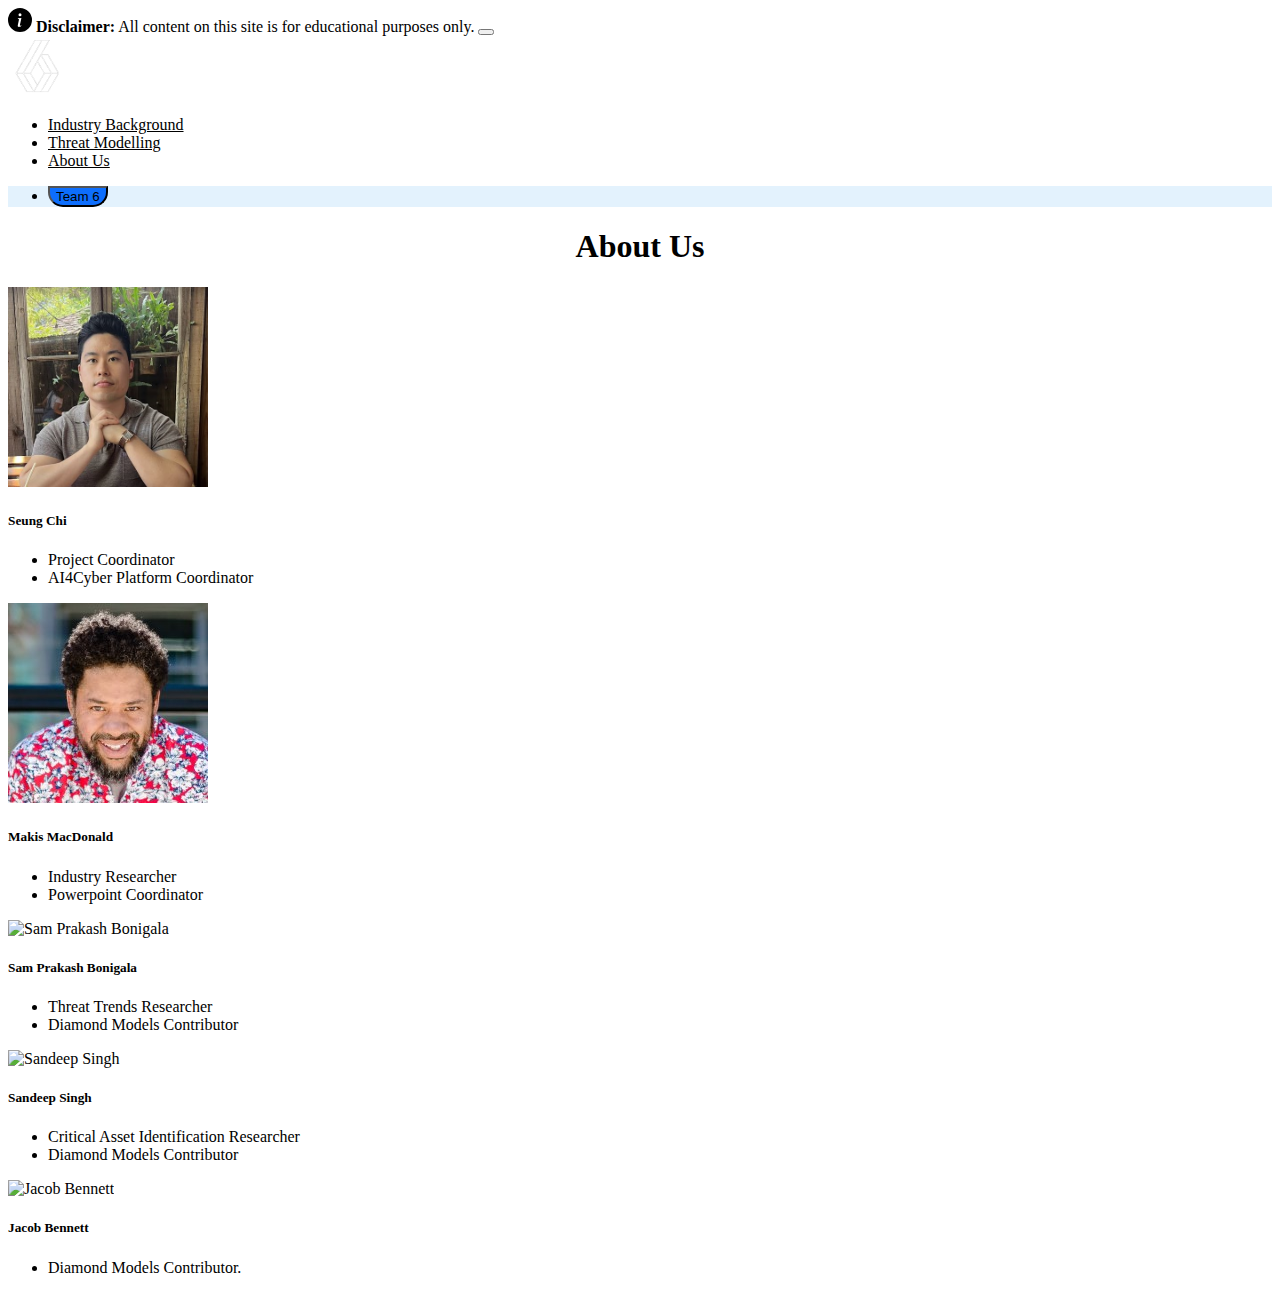
==== about-us.html @ a8d38495 "Background light" ====
<!DOCTYPE html>
<html lang="en">

<head>
    <title>T596: AI For Cybersecurity (Team 6)</title>
    <meta charset="utf-8">
    <meta name="viewport" content="width=device-width, initial-scale=1">
    <!-- Bootstrap -->
    <link href="https://cdn.jsdelivr.net/npm/bootstrap@5.2.0/dist/css/bootstrap.min.css" rel="stylesheet"
        integrity="sha384-gH2yIJqKdNHPEq0n4Mqa/HGKIhSkIHeL5AyhkYV8i59U5AR6csBvApHHNl/vI1Bx" crossorigin="anonymous">
    <script src="https://cdn.jsdelivr.net/npm/bootstrap@5.2.0/dist/js/bootstrap.bundle.min.js"
        integrity="sha384-A3rJD856KowSb7dwlZdYEkO39Gagi7vIsF0jrRAoQmDKKtQBHUuLZ9AsSv4jD4Xa" crossorigin="anonymous">
    </script>
    <!-- Index CSS Styles -->
    <link rel="stylesheet" href="./style.css">
    <!-- SVG for Info Message -->
    <svg xmlns="http://www.w3.org/2000/svg" style="display: none;">
        <symbol id="info-fill" fill="currentColor" viewBox="0 0 16 16">
            <path
                d="M8 16A8 8 0 1 0 8 0a8 8 0 0 0 0 16zm.93-9.412-1 4.705c-.07.34.029.533.304.533.194 0 .487-.07.686-.246l-.088.416c-.287.346-.92.598-1.465.598-.703 0-1.002-.422-.808-1.319l.738-3.468c.064-.293.006-.399-.287-.47l-.451-.081.082-.381 2.29-.287zM8 5.5a1 1 0 1 1 0-2 1 1 0 0 1 0 2z" />
        </symbol>
    </svg>
</head>

<body class="bg-light">
    <!-- Disclaimer Message -->
    <div class="alert alert-warning alert-dismissible fade show mb-0 p-0" role="alert">
        <svg class="bi flex-shrink-0 me-2" width="24" height="24" role="img" aria-label="Info:">
            <use xlink:href="#info-fill" /></svg>
        <strong>Disclaimer:</strong> All content on this site is for educational purposes only.
        <button type="button" class="btn-close p-1" data-bs-dismiss="alert" aria-label="Close"></button>
    </div>
    <!-- Header Nav Bar -->
    <nav class="navbar navbar-expand-lg navbar-dark bg-primary">
        <div class="container-fluid">
            <img src="./assets/team_6_logo.png" alt="" width="60" height="60" class="d-inline-block align-text-top">
            <!-- Team 6 -->
            <div class="collapse navbar-collapse" id="navbarNav">
                <ul class="navbar-nav">
                    <li class="nav-item p-3">
                        <a class="nav-link" aria-current="page" href="./index.html">Industry Background</a>
                    </li>
                    <li class="nav-item p-3">
                        <a class="nav-link" href="./threat-model.html">Threat Modelling</a>
                    </li>
                    <li class="nav-item p-3">
                        <a class="nav-link active" href="#">About Us</a>
                    </li>
                </ul>
            </div>
        </div>
    </nav>
    <!-- Secondary Navbar -->
    <ul class="nav nav-pills mb-3" id="pills-tab" role="tablist" style="background: #e3f2fd;">
        <li class="nav-item" role="presentation">
            <button class="nav-link active" id="pills-team-tab" data-bs-toggle="pill" data-bs-target="#pills-team"
                type="button" role="tab" aria-controls="pills-team" aria-selected="true">Team 6</button>
        </li>
    </ul>
    <!-- Body Content -->
    <div class="container-fluid">
        <!-- Team 6 Members List -->
        <div class="tab-content" id="pills-tabContent">
            <div class="tab-pane p-3 fade show active" id="pills-team" role="tabpanel" aria-labelledby="pills-team-tab">
                <!-- Title -->
                <div class="mb-3" style="text-align: center">
                    <h1>About Us</h1>
                </div>
                <!-- Profile Card -->
                <div class="row row-cols-1 row-cols-md-2 g-4">
                    <!-- Seung -->
                    <div class="col">
                        <div class="card mb-3">
                            <div class="row g-0">
                                <div class="col-md-4">
                                    <img src="./assets/seung_photo.png" class="img-fluid rounded-start profile-img" alt="Seung Chi">
                                </div>
                                <div class="col-md-8">
                                    <div class="card-body">
                                        <h5 class="card-title">Seung Chi</h5>
                                        <p class="card-text">
                                            <ul>
                                                <li>Project Coordinator</li>
                                                <li>AI4Cyber Platform Coordinator</li>
                                            </ul>
                                        </p>
                                        <!-- <p class="card-text"><small class="text-muted">Last updated 3 mins ago</small> </p> -->
                                    </div>
                                </div>
                            </div>
                        </div>
                    </div>
                    <!-- Makis -->
                    <div class="col">
                        <div class="card mb-3">
                            <div class="row g-0">
                                <div class="col-md-4">
                                    <img src="./assets/makis_photo.png" class="img-fluid rounded-start profile-img" alt="Makis MacDonald">
                                </div>
                                <div class="col-md-8">
                                    <div class="card-body">
                                        <h5 class="card-title">Makis MacDonald</h5>
                                        <p class="card-text">
                                            <ul>
                                                <li>
                                                    Industry Researcher
                                                </li>
                                                <li>
                                                    Powerpoint Coordinator
                                                </li>
                                            </ul>
                                        </p>
                                    </div>
                                </div>
                            </div>
                        </div>
                    </div>
                    <!-- Sam -->
                    <div class="col">
                        <div class="card mb-3">
                            <div class="row g-0">
                                <div class="col-md-4">
                                    <img src="..." class="img-fluid rounded-start profile-img" alt="Sam Prakash Bonigala">
                                </div>
                                <div class="col-md-8">
                                    <div class="card-body">
                                        <h5 class="card-title">Sam Prakash Bonigala</h5>
                                        <p class="card-text">
                                            <ul>
                                                <li>
                                                    Threat Trends Researcher
                                                </li>
                                                <li>
                                                    Diamond Models Contributor
                                                </li>
                                            </ul>
                                        </p>
                                    </div>
                                </div>
                            </div>
                        </div>
                    </div>
                    <!-- Sandeep -->
                    <div class="col">
                        <div class="card mb-3">
                            <div class="row g-0">
                                <div class="col-md-4">
                                    <img src="..." class="img-fluid rounded-start profile-img" alt="Sandeep Singh">
                                </div>
                                <div class="col-md-8">
                                    <div class="card-body">
                                        <h5 class="card-title">Sandeep Singh</h5>
                                        <p class="card-text">
                                            <ul>
                                                <li>
                                                    Critical Asset Identification Researcher
                                                </li>
                                                <li>
                                                    Diamond Models Contributor
                                                </li>
                                            </ul>
                                        </p>
                                    </div>
                                </div>
                            </div>
                        </div>
                    </div>
                    <!-- Jacob -->
                    <div class="col">
                        <div class="card mb-3">
                            <div class="row g-0">
                                <div class="col-md-4">
                                    <img src="..." class="img-fluid rounded-start profile-img" alt="Jacob Bennett">
                                </div>
                                <div class="col-md-8">
                                    <div class="card-body">
                                        <h5 class="card-title">Jacob Bennett</h5>
                                        <p class="card-text">
                                            <ul>
                                                <li>
                                                    Diamond Models Contributor.
                                                </li>
                                            </ul>
                                        </p>
                                    </div>
                                </div>
                            </div>
                        </div>
                    </div>
                </div>
            </div>
        </div>
    </div>

</body>

</html>
---- style.css ----
.body {
    background: #F5F5F5;
}

.container-fluid {
    --bs-gutter-x: 0 !important;
}

/* Remove the navbar's default margin-bottom and rounded borders */
.navbar {
    margin-bottom: 0;
    border-radius: 0;
}

.nav-link {
    color: black;
    border-radius: 0 !important;
    border-bottom-left-radius: 15px !important;
    border-bottom-right-radius: 15px !important;
}

.nav-link:hover {
    color: lightskyblue;
}

.nav-pills .nav-link.active {
    background-color: #0d6efd;
}

/* Industry Background */
.parallax-industrybg {
    /* The image used */
    background-image: url("./assets/oil-gas-city.jpg");

    /* Set a specific height */
    min-height: 300px;

    /* Curved bottom edges */
    /* border-radius: 0px 0px 350px 350px; */

    /* Create the parallax scrolling effect */
    background-attachment: fixed;
    background-position: center;
    background-repeat: no-repeat;
    background-size: cover;
}

/* About Us */
.profile-img {
    max-height: 200px;
}

/* Set black background color, white text and some padding */
footer {
    background-color: #555;
    color: white;
    padding: 15px;
}
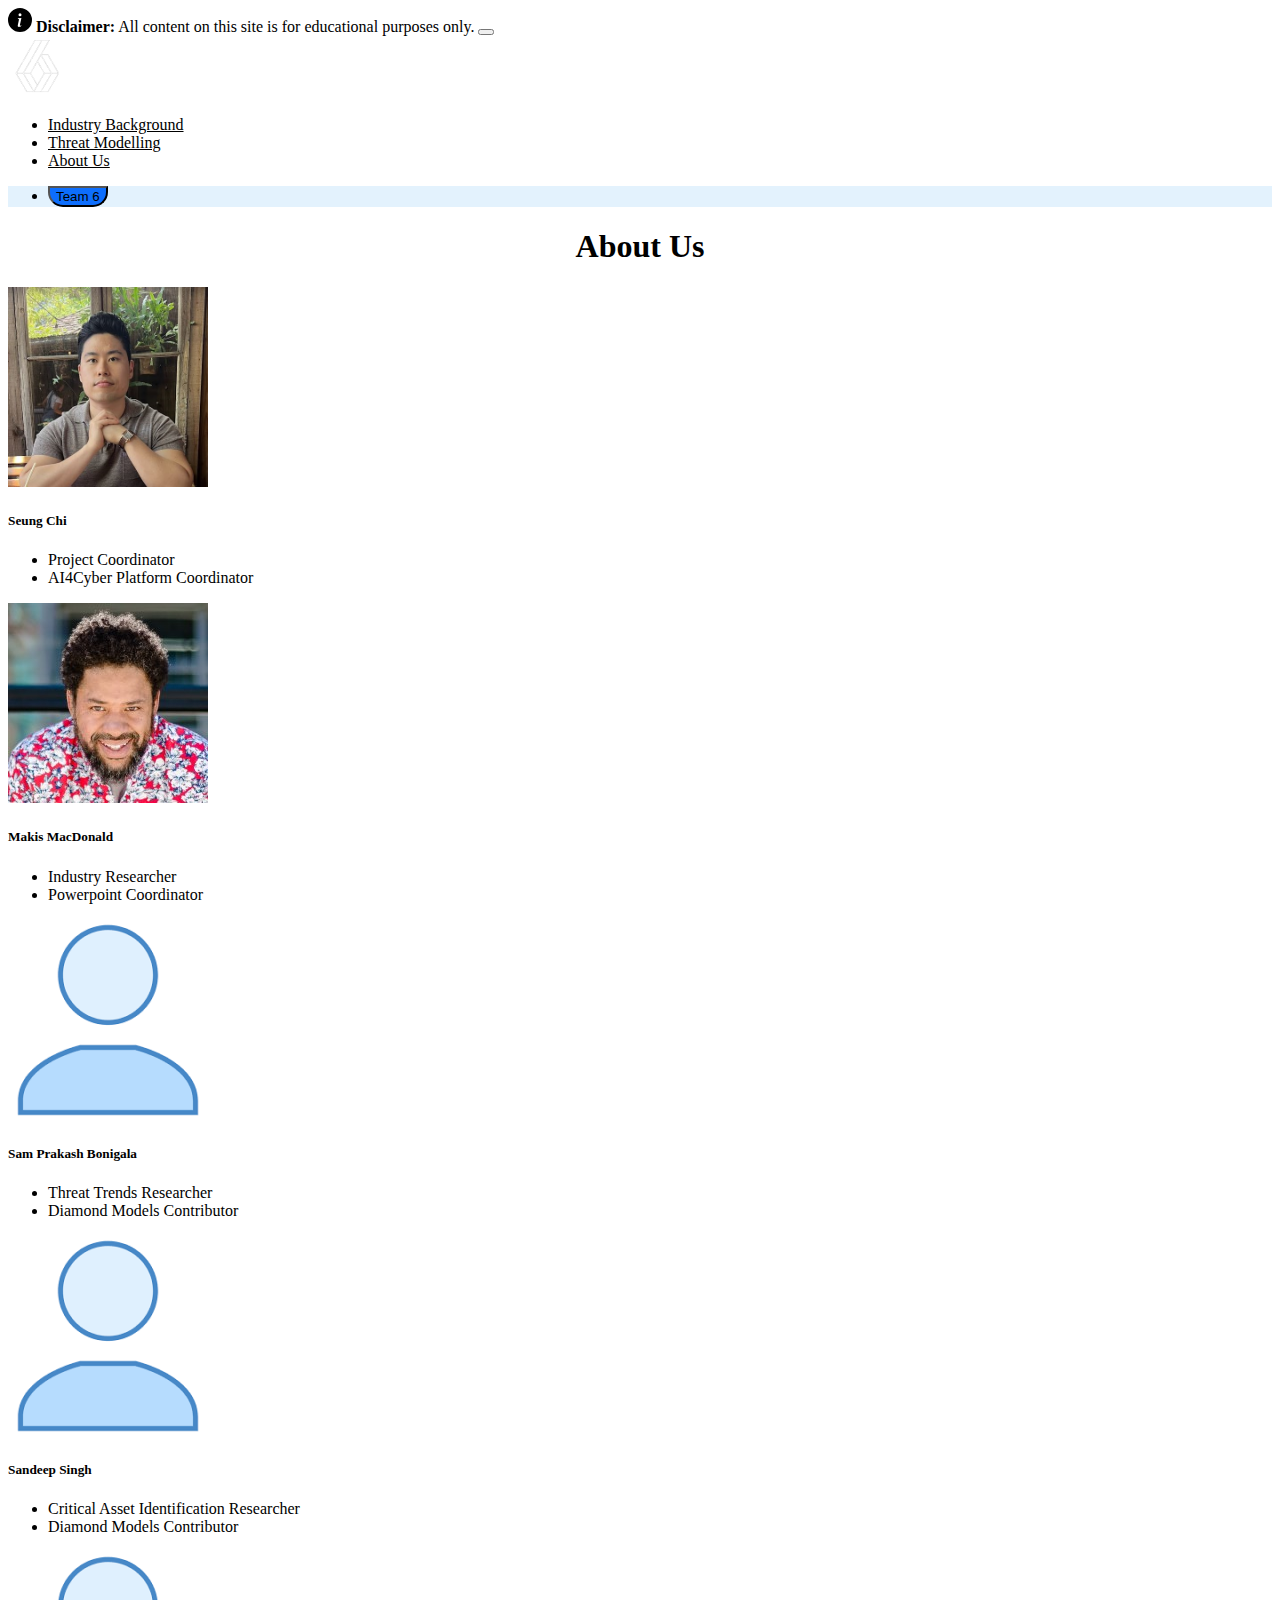
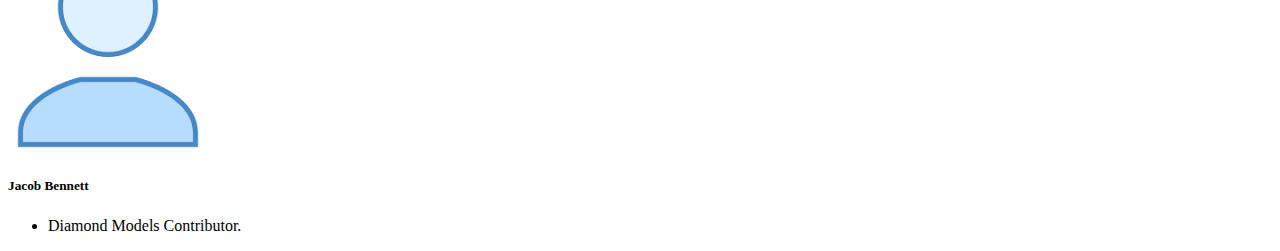
==== commit f65aae7a: "Diamond Models. About Us blank users." ====
--- a/about-us.html
+++ b/about-us.html
@@ -73,7 +73,7 @@
                         <div class="card mb-3">
                             <div class="row g-0">
                                 <div class="col-md-4">
-                                    <img src="./assets/seung_photo.png" class="img-fluid rounded-start profile-img" alt="Seung Chi">
+                                    <img src="./assets/profile-pics/seung_photo.png" class="img-fluid rounded-start profile-img" alt="Seung Chi">
                                 </div>
                                 <div class="col-md-8">
                                     <div class="card-body">
@@ -95,7 +95,7 @@
                         <div class="card mb-3">
                             <div class="row g-0">
                                 <div class="col-md-4">
-                                    <img src="./assets/makis_photo.png" class="img-fluid rounded-start profile-img" alt="Makis MacDonald">
+                                    <img src="./assets/profile-pics/makis_photo.png" class="img-fluid rounded-start profile-img" alt="Makis MacDonald">
                                 </div>
                                 <div class="col-md-8">
                                     <div class="card-body">
@@ -120,7 +120,7 @@
                         <div class="card mb-3">
                             <div class="row g-0">
                                 <div class="col-md-4">
-                                    <img src="..." class="img-fluid rounded-start profile-img" alt="Sam Prakash Bonigala">
+                                    <img src="./assets/profile-pics/blank-user.png" class="img-fluid rounded-start profile-img" alt="Sam Prakash Bonigala">
                                 </div>
                                 <div class="col-md-8">
                                     <div class="card-body">
@@ -145,7 +145,7 @@
                         <div class="card mb-3">
                             <div class="row g-0">
                                 <div class="col-md-4">
-                                    <img src="..." class="img-fluid rounded-start profile-img" alt="Sandeep Singh">
+                                    <img src="./assets/profile-pics/blank-user.png" class="img-fluid rounded-start profile-img" alt="Sandeep Singh">
                                 </div>
                                 <div class="col-md-8">
                                     <div class="card-body">
@@ -170,7 +170,7 @@
                         <div class="card mb-3">
                             <div class="row g-0">
                                 <div class="col-md-4">
-                                    <img src="..." class="img-fluid rounded-start profile-img" alt="Jacob Bennett">
+                                    <img src="./assets/profile-pics/blank-user.png" class="img-fluid rounded-start profile-img" alt="Jacob Bennett">
                                 </div>
                                 <div class="col-md-8">
                                     <div class="card-body">
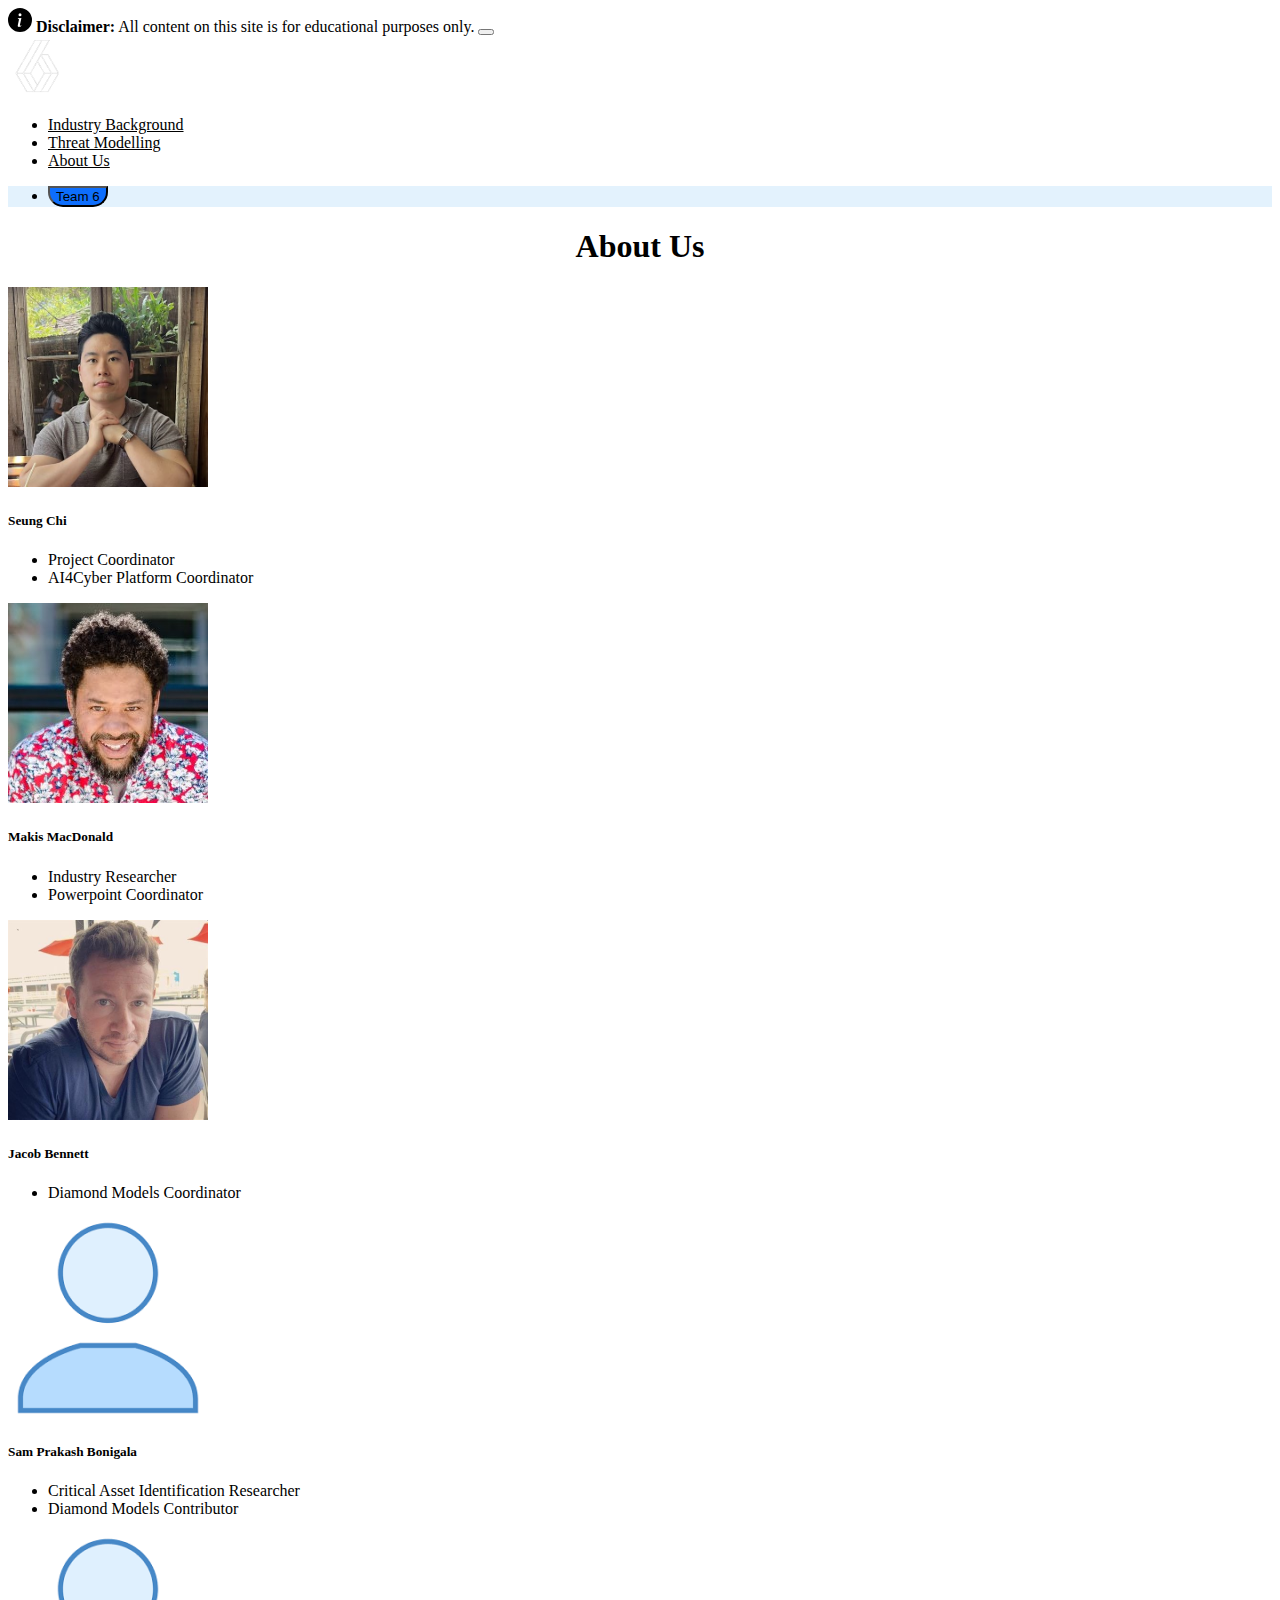
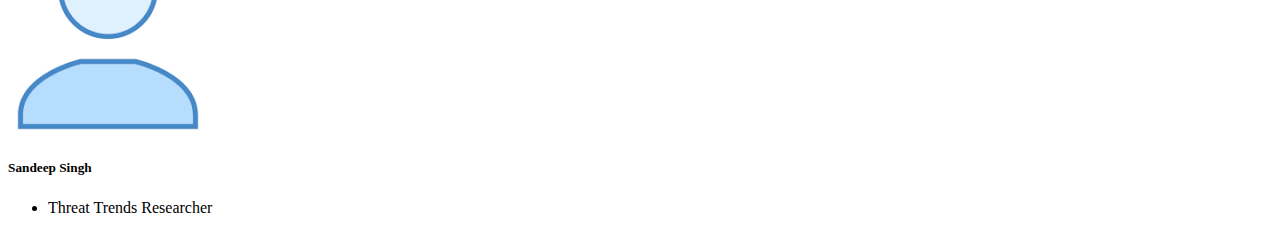
==== commit 453f1edd: "Update about us w. Jacob's photo" ====
--- a/about-us.html
+++ b/about-us.html
@@ -115,6 +115,28 @@
                             </div>
                         </div>
                     </div>
+                    <!-- Jacob -->
+                    <div class="col">
+                        <div class="card mb-3">
+                            <div class="row g-0">
+                                <div class="col-md-4">
+                                    <img src="./assets/profile-pics/jacob_photo.png" class="img-fluid rounded-start profile-img" alt="Jacob Bennett">
+                                </div>
+                                <div class="col-md-8">
+                                    <div class="card-body">
+                                        <h5 class="card-title">Jacob Bennett</h5>
+                                        <p class="card-text">
+                                            <ul>
+                                                <li>
+                                                    Diamond Models Coordinator
+                                                </li>
+                                            </ul>
+                                        </p>
+                                    </div>
+                                </div>
+                            </div>
+                        </div>
+                    </div>
                     <!-- Sam -->
                     <div class="col">
                         <div class="card mb-3">
@@ -128,7 +150,7 @@
                                         <p class="card-text">
                                             <ul>
                                                 <li>
-                                                    Threat Trends Researcher
+                                                    Critical Asset Identification Researcher
                                                 </li>
                                                 <li>
                                                     Diamond Models Contributor
@@ -153,32 +175,7 @@
                                         <p class="card-text">
                                             <ul>
                                                 <li>
-                                                    Critical Asset Identification Researcher
-                                                </li>
-                                                <li>
-                                                    Diamond Models Contributor
-                                                </li>
-                                            </ul>
-                                        </p>
-                                    </div>
-                                </div>
-                            </div>
-                        </div>
-                    </div>
-                    <!-- Jacob -->
-                    <div class="col">
-                        <div class="card mb-3">
-                            <div class="row g-0">
-                                <div class="col-md-4">
-                                    <img src="./assets/profile-pics/blank-user.png" class="img-fluid rounded-start profile-img" alt="Jacob Bennett">
-                                </div>
-                                <div class="col-md-8">
-                                    <div class="card-body">
-                                        <h5 class="card-title">Jacob Bennett</h5>
-                                        <p class="card-text">
-                                            <ul>
-                                                <li>
-                                                    Diamond Models Contributor.
+                                                    Threat Trends Researcher
                                                 </li>
                                             </ul>
                                         </p>
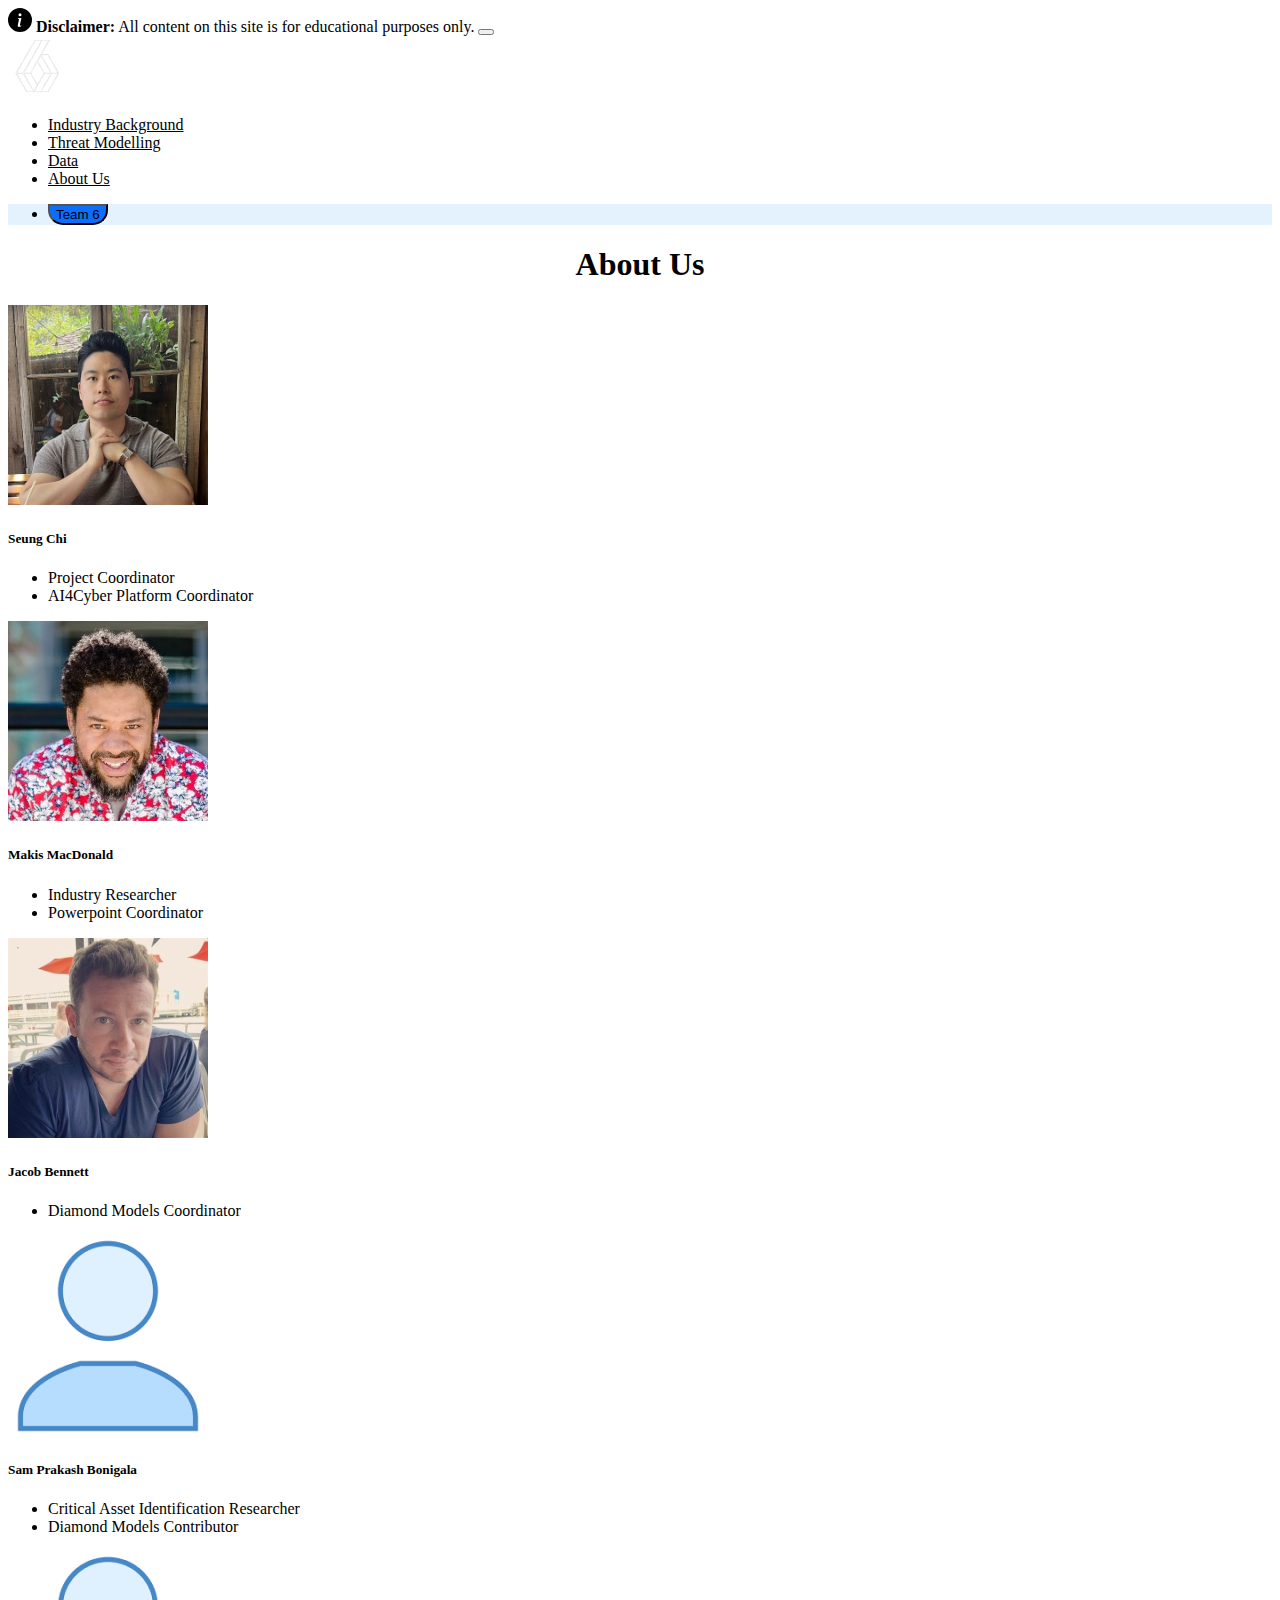
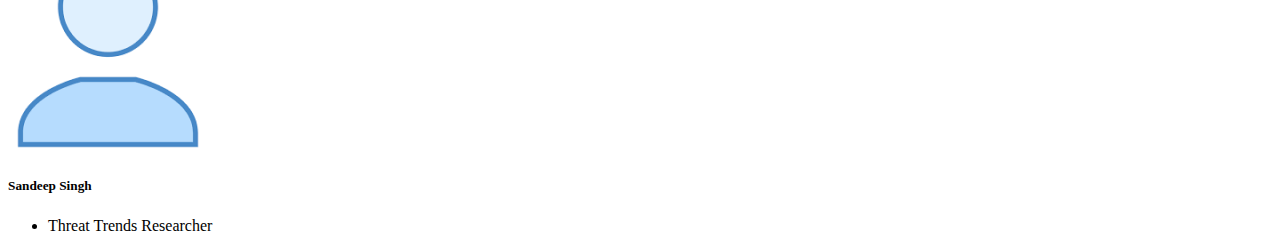
==== commit aa640319: "Add data tab" ====
--- a/about-us.html
+++ b/about-us.html
@@ -42,6 +42,9 @@
                     </li>
                     <li class="nav-item p-3">
                         <a class="nav-link" href="./threat-model.html">Threat Modelling</a>
+                    </li>
+                    <li class="nav-item p-3">
+                        <a class="nav-link" href="./data.html">Data</a>
                     </li>
                     <li class="nav-item p-3">
                         <a class="nav-link active" href="#">About Us</a>
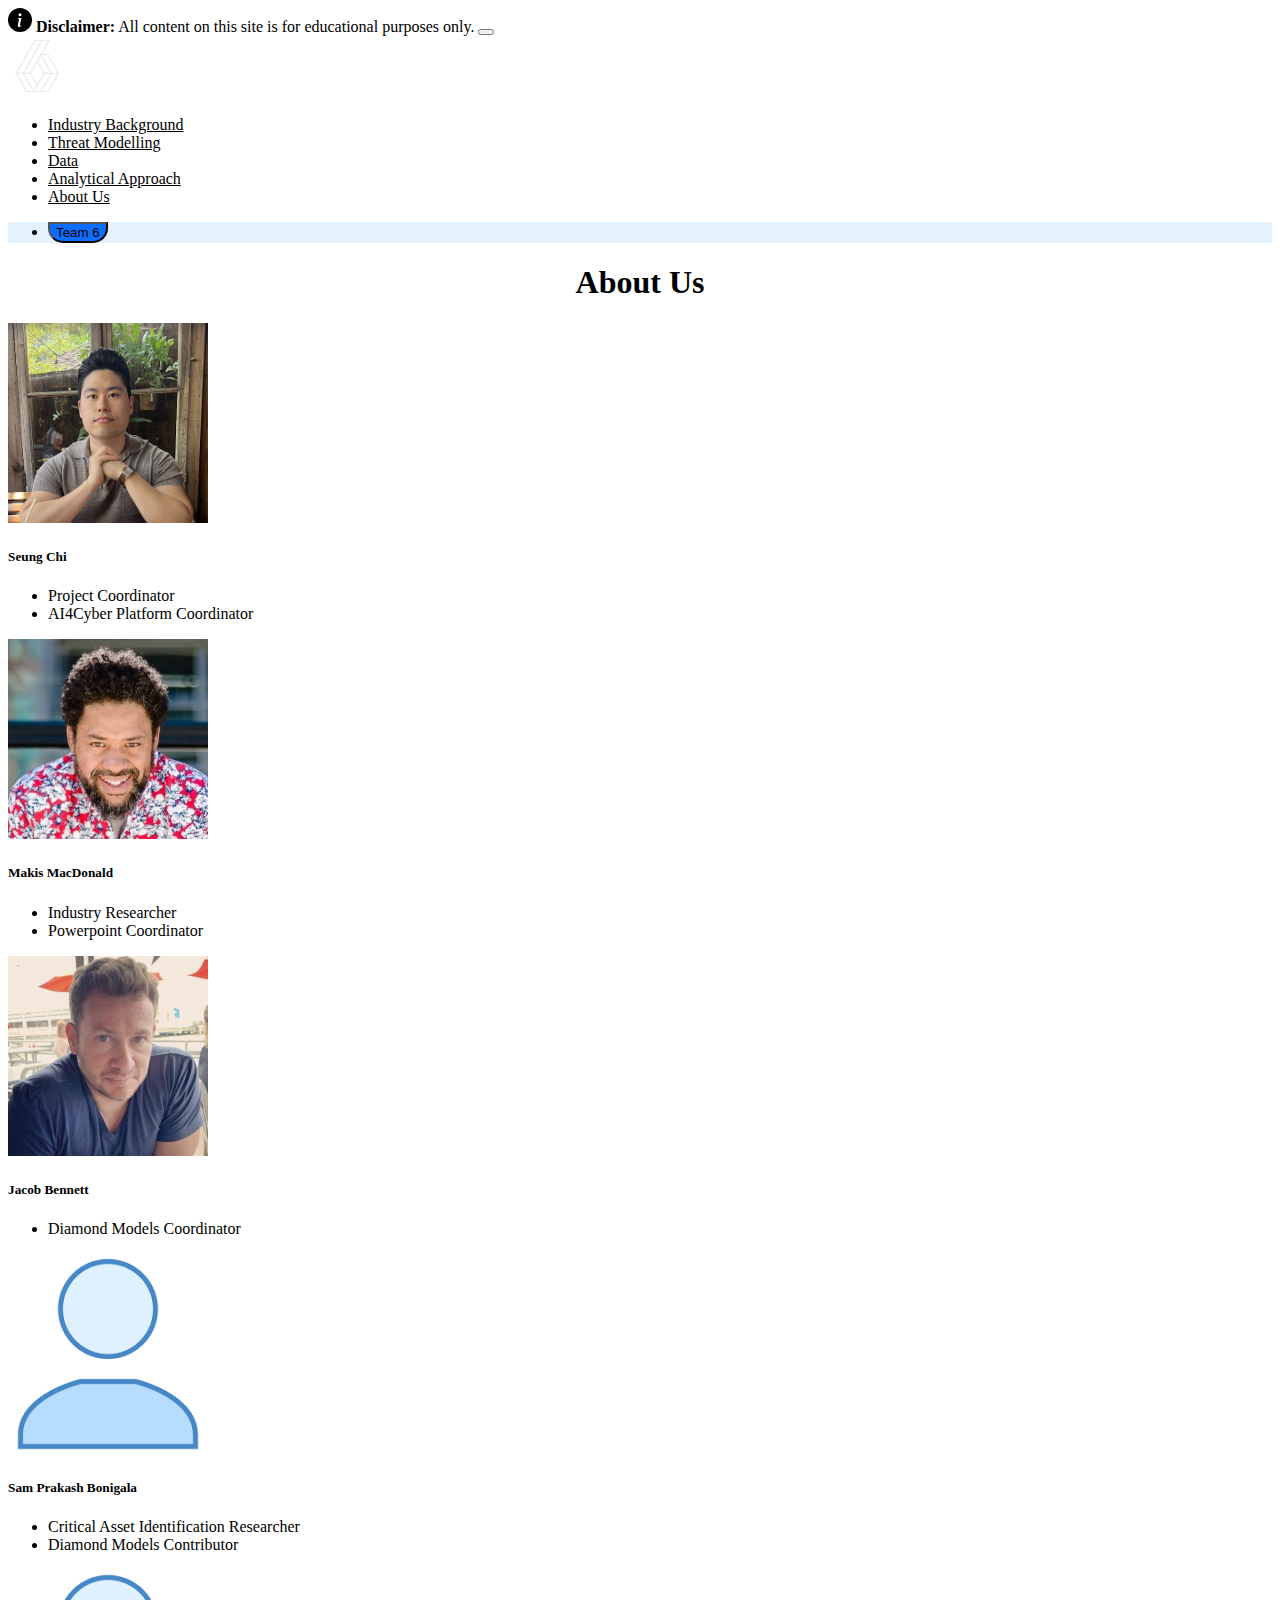
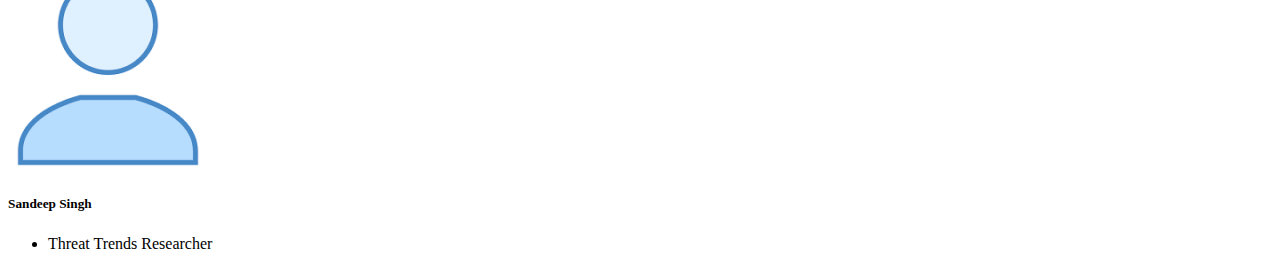
==== commit 8939beb4: "Add Analytical Approach section" ====
--- a/about-us.html
+++ b/about-us.html
@@ -45,6 +45,9 @@
                     </li>
                     <li class="nav-item p-3">
                         <a class="nav-link" href="./data.html">Data</a>
+                    </li>
+                    <li class="nav-item p-3">
+                        <a class="nav-link" href="./analytics.html">Analytical Approach</a>
                     </li>
                     <li class="nav-item p-3">
                         <a class="nav-link active" href="#">About Us</a>
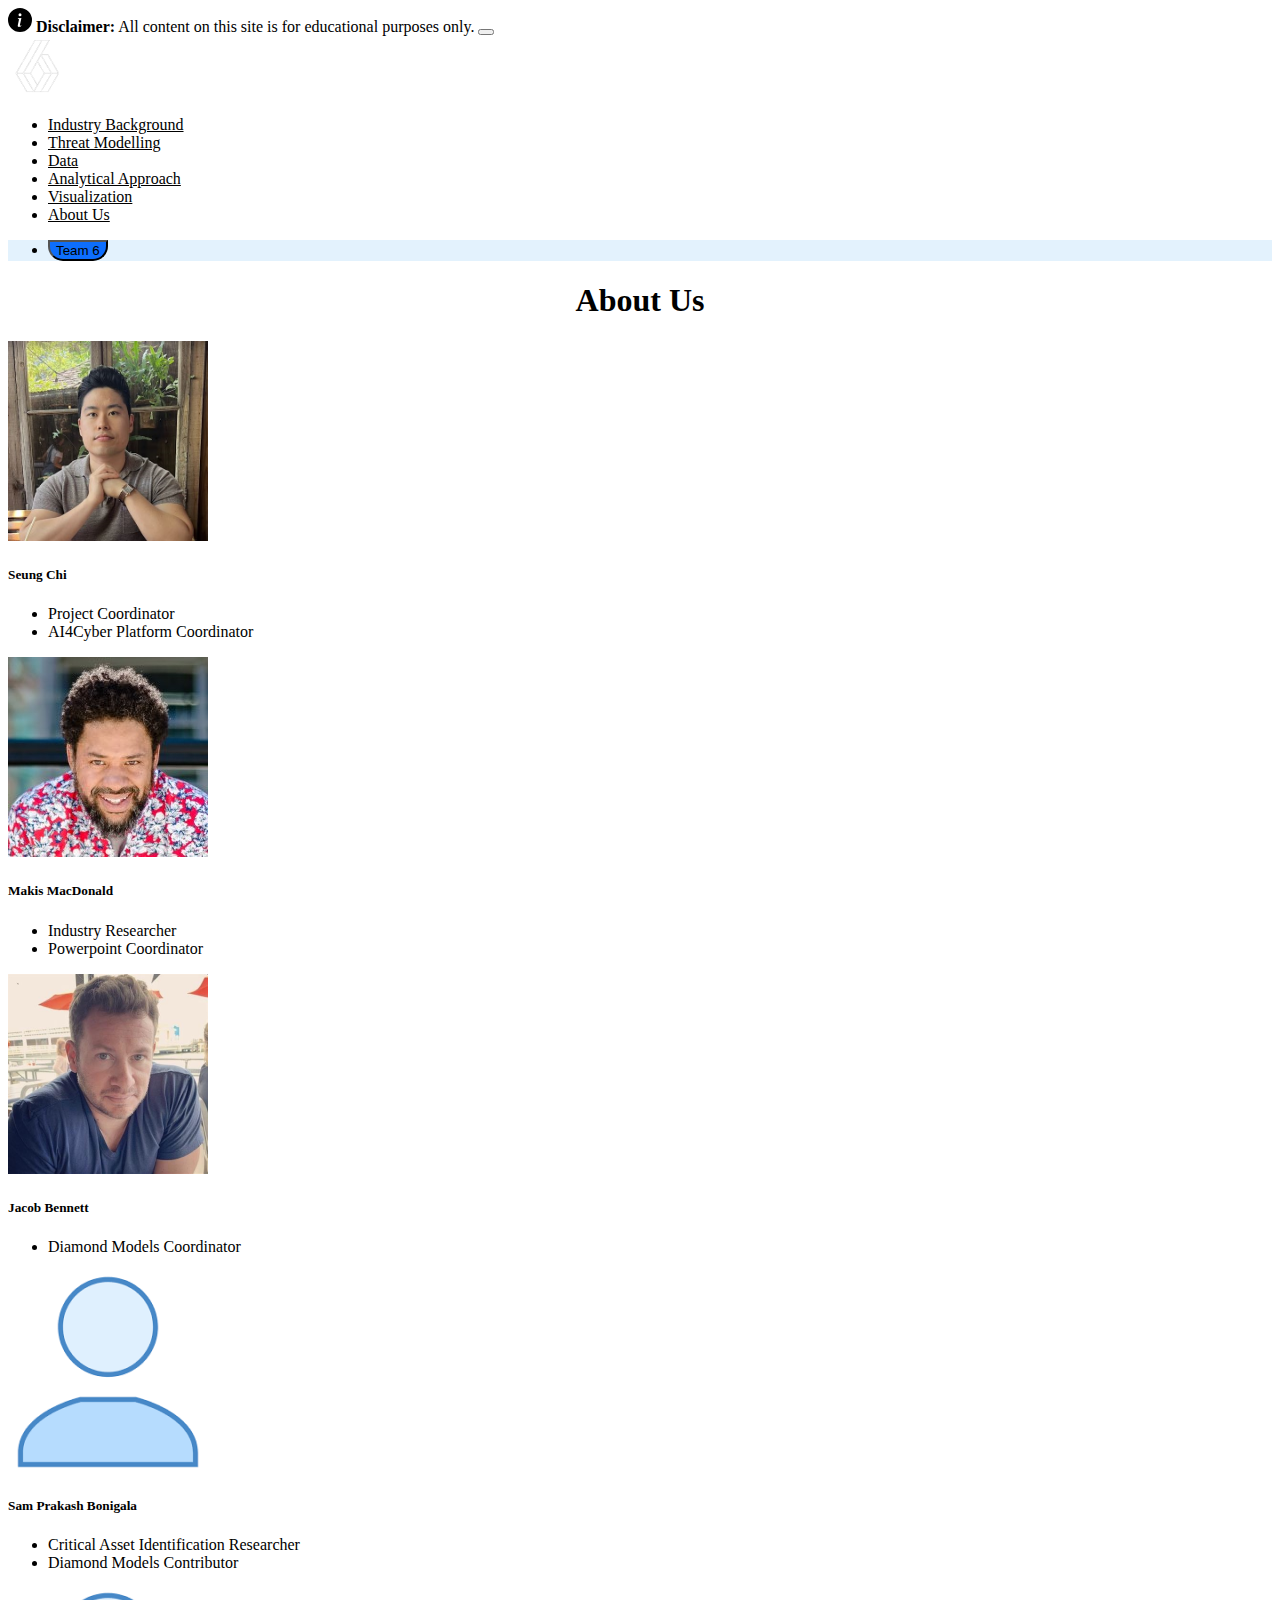
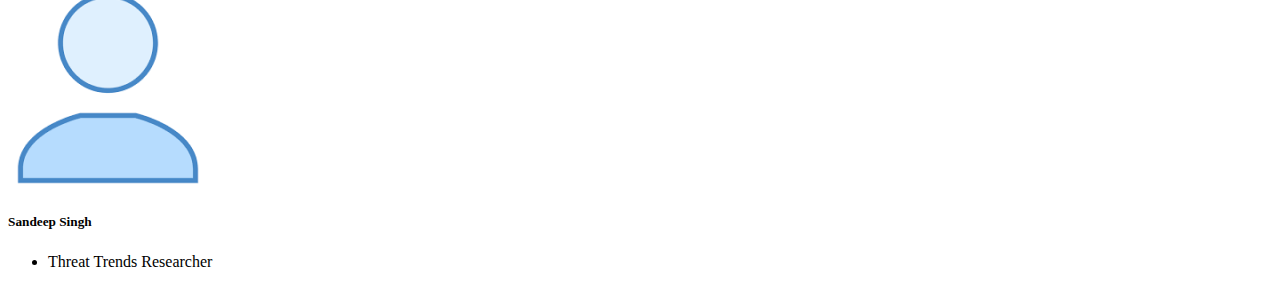
==== commit 32f7f8da: "Add Visualizations" ====
--- a/about-us.html
+++ b/about-us.html
@@ -48,6 +48,9 @@
                     </li>
                     <li class="nav-item p-3">
                         <a class="nav-link" href="./analytics.html">Analytical Approach</a>
+                    </li>
+                    <li class="nav-item p-3">
+                        <a class="nav-link" href="./visualization.html">Visualization</a>
                     </li>
                     <li class="nav-item p-3">
                         <a class="nav-link active" href="#">About Us</a>
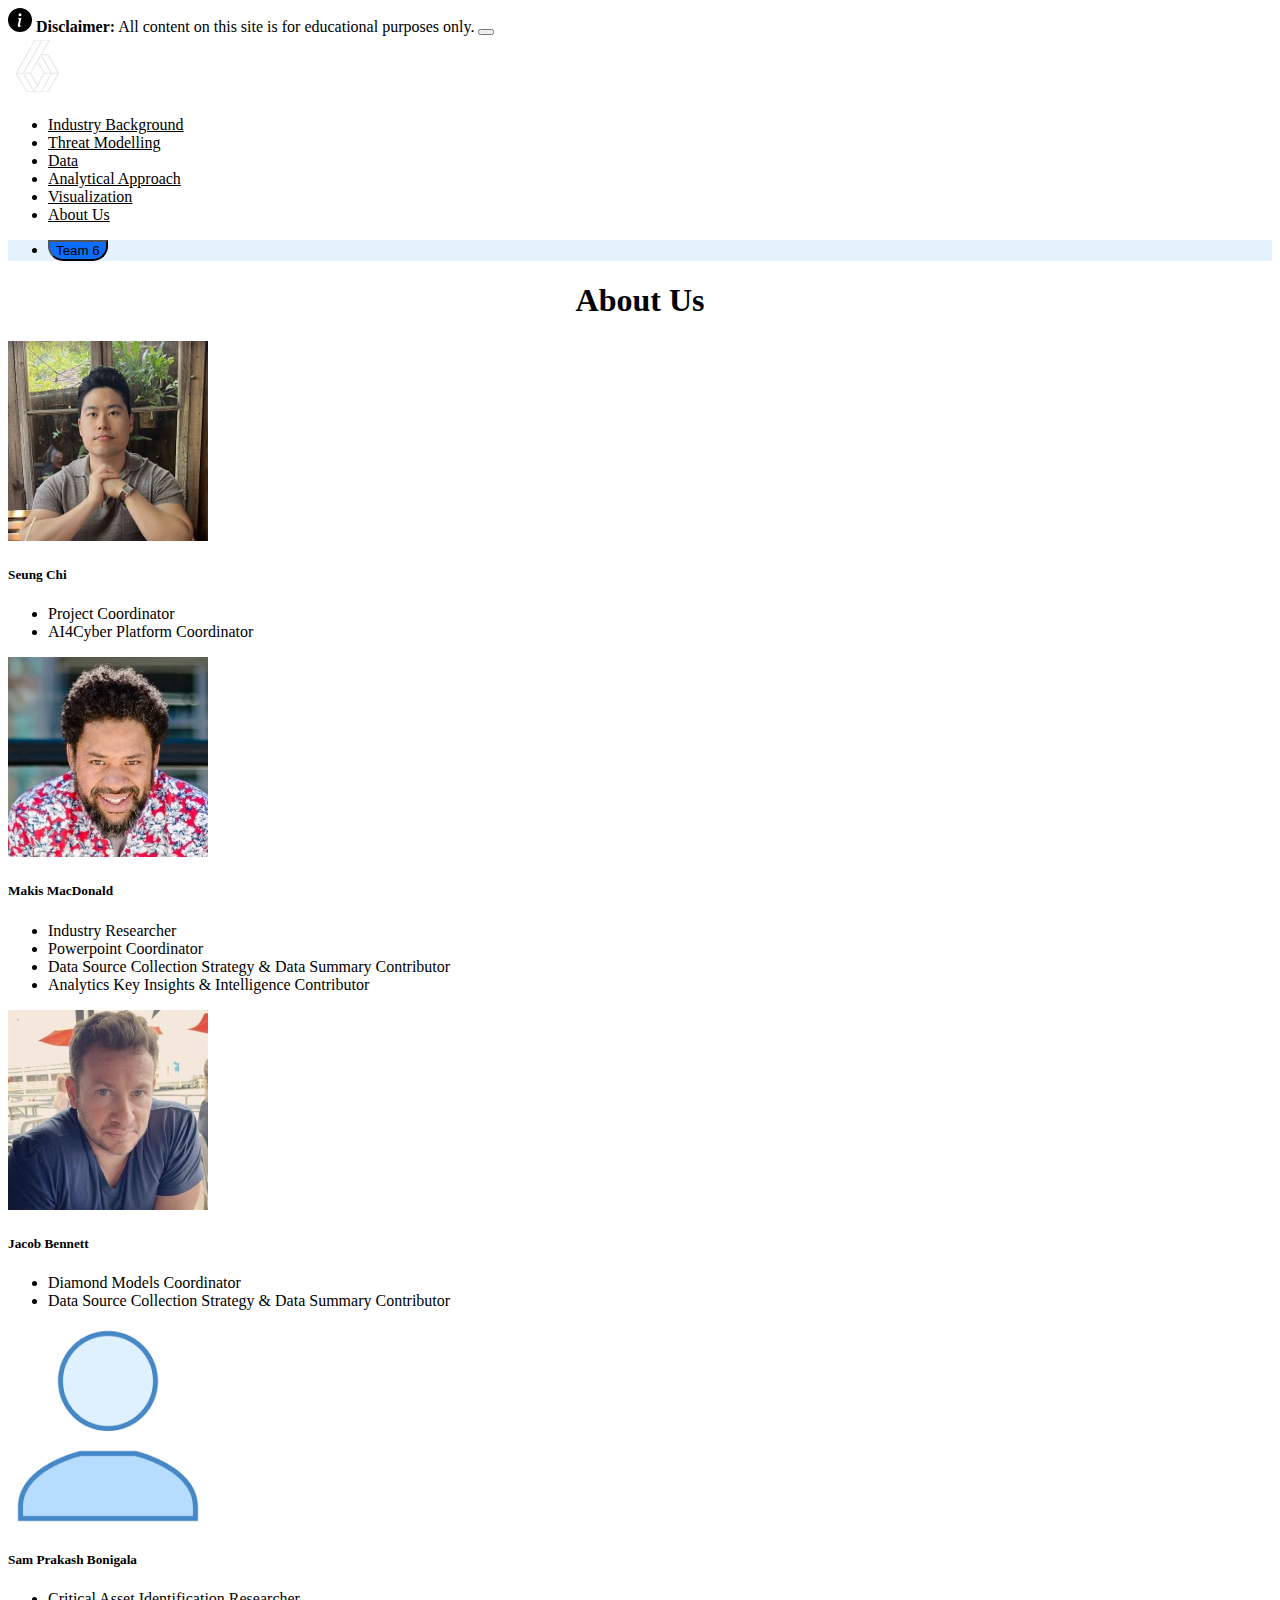
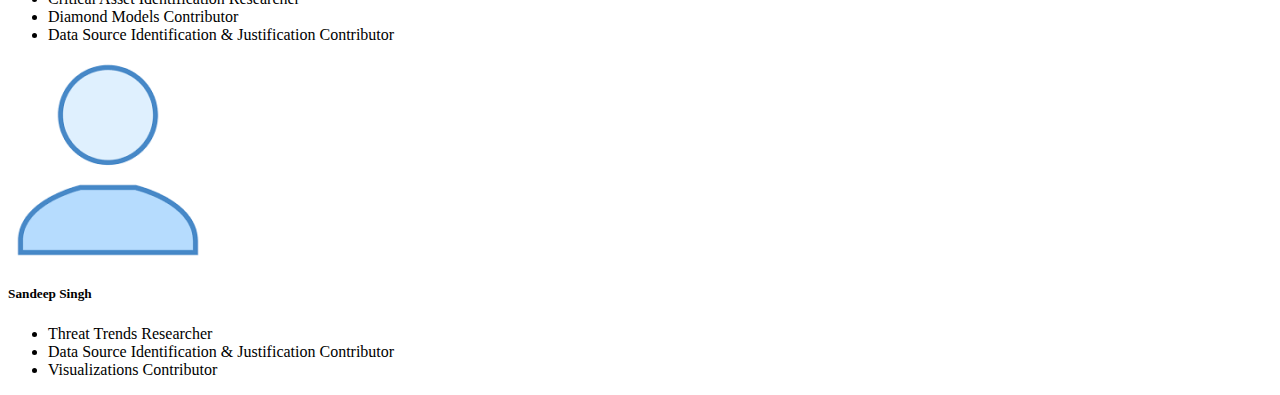
==== commit fd8c0b78: "Update About Us section" ====
--- a/about-us.html
+++ b/about-us.html
@@ -117,6 +117,12 @@
                                                 <li>
                                                     Powerpoint Coordinator
                                                 </li>
+                                                <li>
+                                                    Data Source Collection Strategy & Data Summary Contributor
+                                                </li>
+                                                <li>
+                                                    Analytics Key Insights & Intelligence Contributor
+                                                </li>
                                             </ul>
                                         </p>
                                     </div>
@@ -139,6 +145,9 @@
                                                 <li>
                                                     Diamond Models Coordinator
                                                 </li>
+                                                <li>
+                                                    Data Source Collection Strategy & Data Summary Contributor
+                                                </li>
                                             </ul>
                                         </p>
                                     </div>
@@ -164,6 +173,9 @@
                                                 <li>
                                                     Diamond Models Contributor
                                                 </li>
+                                                <li>
+                                                    Data Source Identification & Justification Contributor
+                                                </li>
                                             </ul>
                                         </p>
                                     </div>
@@ -185,6 +197,12 @@
                                             <ul>
                                                 <li>
                                                     Threat Trends Researcher
+                                                </li>
+                                                <li>
+                                                    Data Source Identification & Justification Contributor
+                                                </li>
+                                                <li>
+                                                    Visualizations Contributor
                                                 </li>
                                             </ul>
                                         </p>
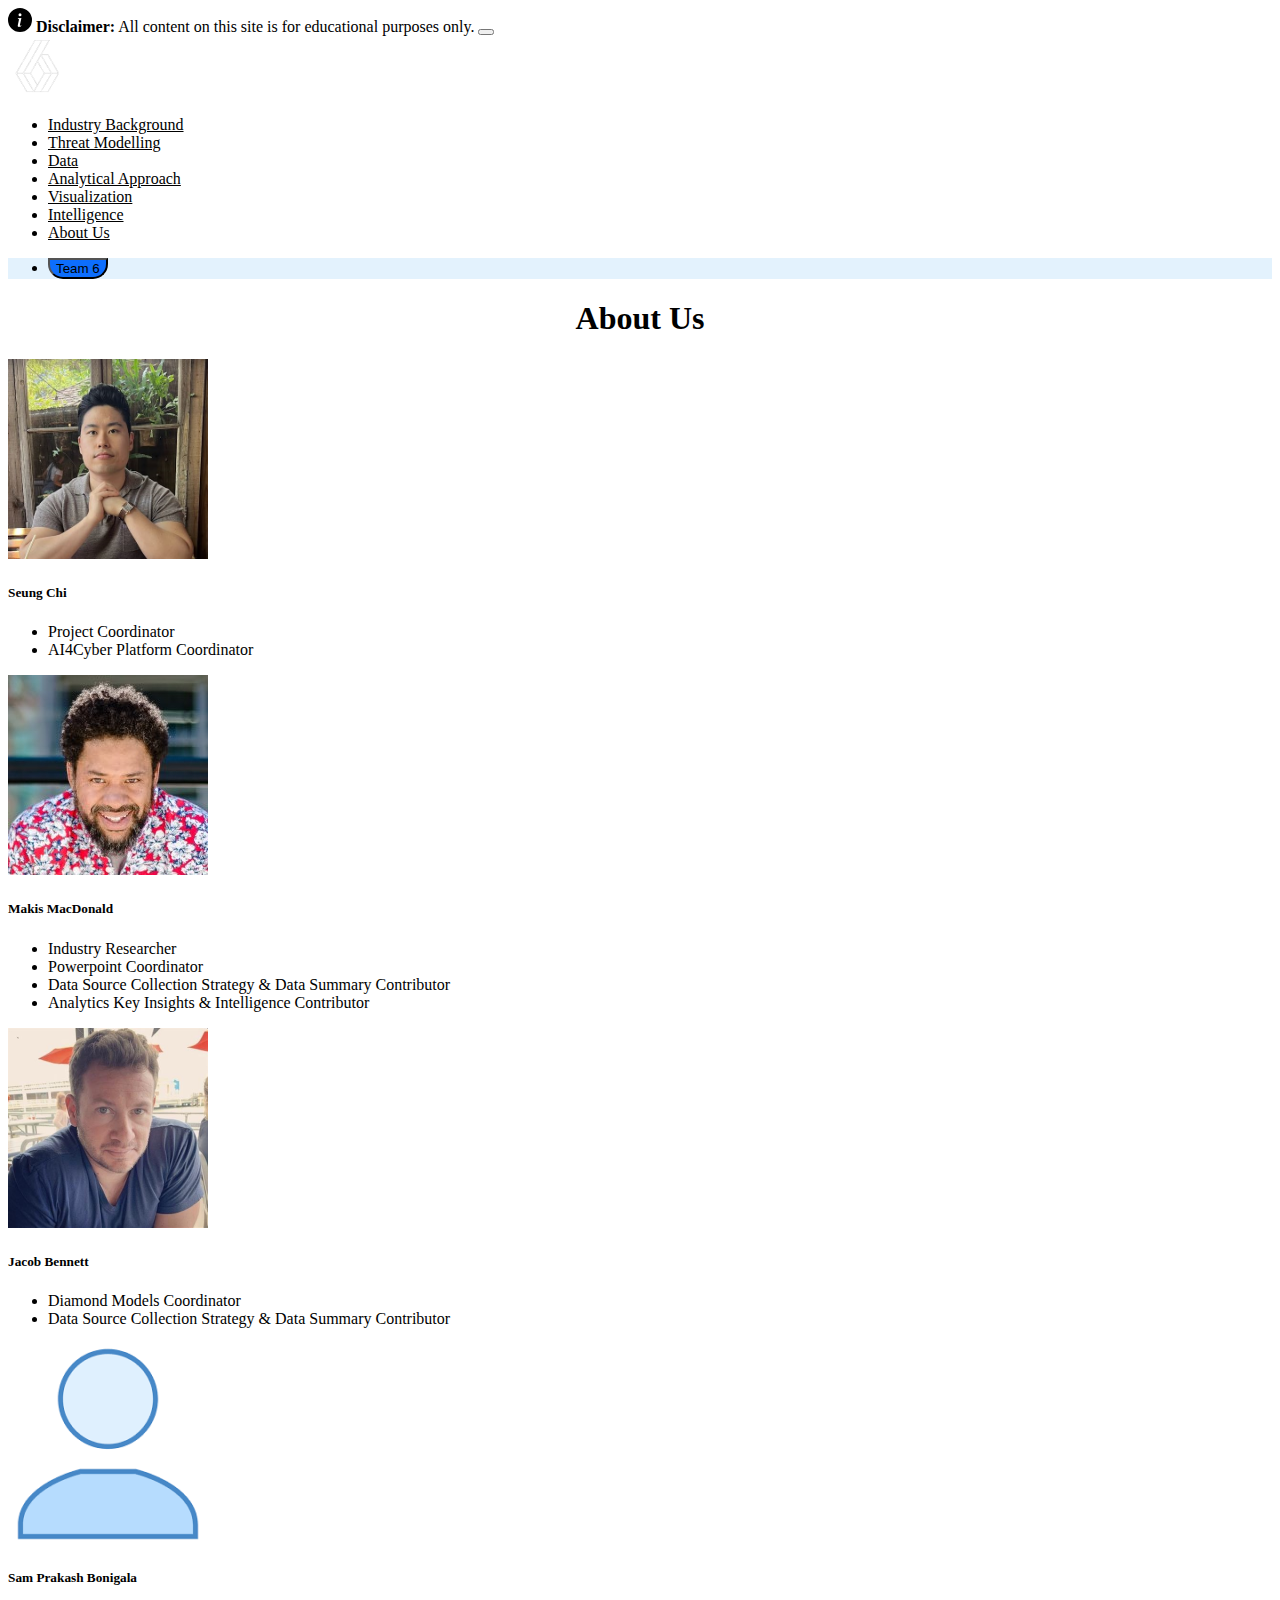
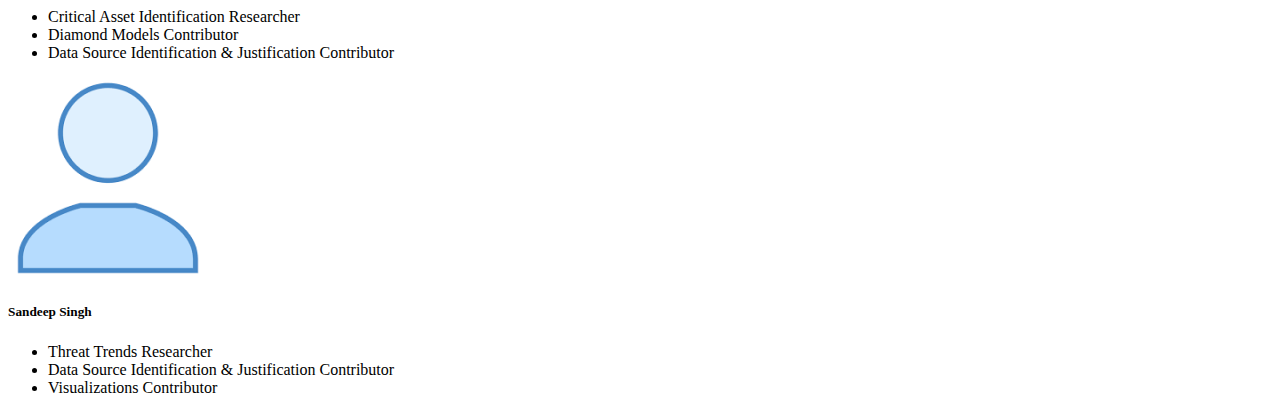
==== commit d8feddc7: "Add op intel & future direction" ====
--- a/about-us.html
+++ b/about-us.html
@@ -51,6 +51,9 @@
                     </li>
                     <li class="nav-item p-3">
                         <a class="nav-link" href="./visualization.html">Visualization</a>
+                    </li>
+                    <li class="nav-item p-3">
+                        <a class="nav-link" href="./intelligence.html">Intelligence</a>
                     </li>
                     <li class="nav-item p-3">
                         <a class="nav-link active" href="#">About Us</a>
